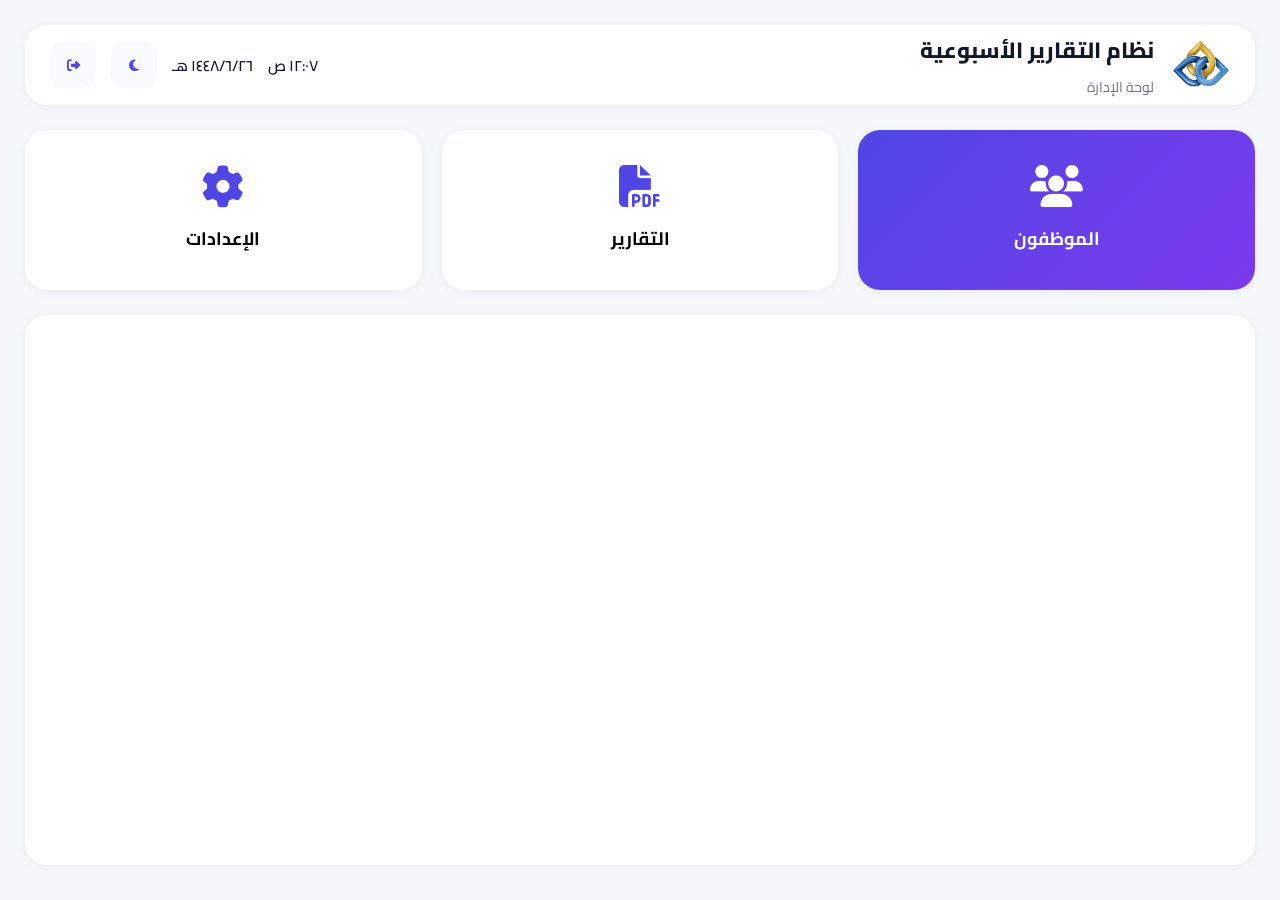
==== admin.html @ db024684 "Update admin.html" ====
<!DOCTYPE html>
<html lang="ar" dir="rtl">

<head>

    <meta charset="UTF-8">

    <meta name="viewport"
          content="width=device-width, initial-scale=1.0">

    <title>لوحة الإدارة</title>

    <link rel="preconnect"
          href="https://fonts.googleapis.com">

    <link rel="preconnect"
          href="https://fonts.gstatic.com"
          crossorigin>

    <link href="https://fonts.googleapis.com/css2?family=Cairo:wght@300;400;600;700;800&display=swap"
          rel="stylesheet">

    <link rel="stylesheet"
          href="https://cdnjs.cloudflare.com/ajax/libs/font-awesome/6.7.2/css/all.min.css">

    <link rel="stylesheet"
          href="css/variables.css">

    <link rel="stylesheet"
          href="css/theme.css">

    <link rel="stylesheet"
          href="css/animations.css">

    <link rel="stylesheet"
          href="css/admin.css">

</head>

<body>

<div class="dashboard">

    <!-- Header -->

    <header class="header">

        <div class="header-right">

            <img src="assets/logo.png"
                 class="logo"
                 alt="Logo">

            <div>

                <h2>

                    نظام التقارير الأسبوعية

                </h2>

                <span>

                    لوحة الإدارة

                </span>

            </div>

        </div>

        <div class="header-left">

            <div id="currentTime">

                00:00

            </div>

            <div id="currentDate">

                00/00/0000

            </div>

            <button id="themeBtn">

                <i class="fa-solid fa-moon"></i>

            </button>

            <button id="logoutBtn">

                <i class="fa-solid fa-right-from-bracket"></i>

            </button>

        </div>

    </header>

    <!-- Menu -->

    <section class="menu">

        <button
            class="menu-card active"
            data-page="employees">

            <i class="fa-solid fa-users"></i>

            <span>

                الموظفون

            </span>

        </button>

        <button
            class="menu-card"
            data-page="reports">

            <i class="fa-solid fa-file-pdf"></i>

            <span>

                التقارير

            </span>

        </button>

        <button
            class="menu-card"
            data-page="settings">

            <i class="fa-solid fa-gear"></i>

            <span>

                الإعدادات

            </span>

        </button>

    </section>

    <!-- Content -->

    <main
        id="content">

    </main>

</div>

<script src="js/config.js"></script>

<script src="js/storage.js"></script>

<script src="js/api.js"></script>
    
<script src="js/admin.js"></script>

<div class="modal" id="employeeModal">

    <div class="modal-card">

        <h2 class="modal-title">

            إضافة موظف

        </h2>

        <div class="form-grid">

            <div class="form-group full">

                <label>

                    اسم الموظف

                </label>

                <input
                    id="empName"
                    type="text">

            </div>

            <div class="form-group">

                <label>

                    القسم

                </label>

                <select id="empDepartment">

                    <option>الإدارة</option>

                    <option>الدعوة</option>

                    <option>الإعلام</option>

                    <option>المالية</option>

                    <option>المتابعة</option>

                </select>

            </div>

            <div class="form-group">

                <label>

                    الصلاحية

                </label>

                <select id="empRole">

                    <option value="employee">

                        موظف

                    </option>

                    <option value="admin">

                        مدير

                    </option>

                </select>

            </div>

            <div class="form-group">

                <label>

                    اسم المستخدم

                </label>

                <input
                    id="empUsername"
                    type="text">

            </div>

            <div class="form-group">

                <label>

                    كلمة المرور

                </label>

                <input
                    id="empPassword"
                    type="password">

            </div>

        </div>

        <div class="modal-actions">

            <button
                class="cancel-btn"
                id="closeModal">

                إلغاء

            </button>

            <button
                class="save-btn"
                id="saveEmployee">

                حفظ الموظف

            </button>

        </div>

    </div>

</div> 
</body>

</html>
---- css/variables.css ----
/* ==========================================
   Weekly Reports System
   CSS Variables
========================================== */

:root {

    /* ==========================
       Primary Colors
    ========================== */

    --primary: #4F46E5;
    --primary-light: #6366F1;
    --primary-dark: #3730A3;

    --secondary: #7C3AED;

    --success: #16A34A;

    --warning: #F59E0B;

    --danger: #DC2626;

    --info: #0EA5E9;

    /* ==========================
       Light Theme
    ========================== */

    --background: #F5F7FB;

    --surface: #FFFFFF;

    --surface-2: #F8FAFC;

    --border: #E5E7EB;

    /* ==========================
       Text Colors
    ========================== */

    --text: #111827;

    --text-light: #6B7280;

    --text-white: #FFFFFF;

    /* ==========================
       Radius
    ========================== */

    --radius-xs: 8px;

    --radius-sm: 12px;

    --radius-md: 18px;

    --radius-lg: 24px;

    --radius-xl: 32px;

    /* ==========================
       Shadows
    ========================== */

    --shadow-sm:
        0 2px 8px rgba(0,0,0,.05);

    --shadow-md:
        0 8px 25px rgba(0,0,0,.08);

    --shadow-lg:
        0 15px 45px rgba(0,0,0,.12);

    /* ==========================
       Glass Effect
    ========================== */

    --glass:
        rgba(255,255,255,.65);

    --glass-border:
        rgba(255,255,255,.45);

    --blur: blur(18px);

    /* ==========================
       Animation
    ========================== */

    --transition:
        .30s ease;

    --transition-fast:
        .18s ease;

    /* ==========================
       Sizes
    ========================== */

    --container: 1400px;

    --login-width: 460px;

    --header-height: 72px;

}
---- css/theme.css ----
/* ==========================================
   Weekly Reports System
   Theme
========================================== */

/* ==========================
   Reset
========================== */

* {

    margin: 0;

    padding: 0;

    box-sizing: border-box;

}

/* ==========================
   HTML
========================== */

html {

    scroll-behavior: smooth;

}

/* ==========================
   Body
========================== */

body {

    font-family: "Cairo", sans-serif;

    background: var(--background);

    color: var(--text);

    direction: rtl;

    overflow-x: hidden;

    min-height: 100vh;

    transition: var(--transition);

    -webkit-font-smoothing: antialiased;

    text-rendering: optimizeLegibility;

}

/* ==========================
   Links
========================== */

a {

    text-decoration: none;

    color: inherit;

}

/* ==========================
   Buttons
========================== */

button {

    font-family: inherit;

    border: none;

    outline: none;

    cursor: pointer;

}

/* ==========================
   Inputs
========================== */

input,

textarea,

select,

button {

    font-family: inherit;

}

/* ==========================
   Images
========================== */

img {

    display: block;

    max-width: 100%;

}

/* ==========================
   Lists
========================== */

ul,

ol {

    list-style: none;

}

/* ==========================
   App
========================== */

#app {

    width: 100%;

    min-height: 100vh;

}

/* ==========================
   Container
========================== */

.container {

    width: min(100% - 40px, var(--container));

    margin-inline: auto;

}

/* ==========================
   Scrollbar
========================== */

::-webkit-scrollbar {

    width: 10px;

}

::-webkit-scrollbar-track {

    background: var(--surface-2);

}

::-webkit-scrollbar-thumb {

    background: var(--primary);

    border-radius: 100px;

}

::-webkit-scrollbar-thumb:hover {

    background: var(--primary-dark);

}

/* ==========================
   Selection
========================== */

::selection {

    background: var(--primary);

    color: white;

}

/* ==========================
   Focus
========================== */

:focus-visible {

    outline: 3px solid rgba(79,70,229,.25);

    outline-offset: 2px;

}

/* ==========================
   Dark Theme
========================== */

body.dark {

    --background: #0F172A;

    --surface: #1E293B;

    --surface-2: #273449;

    --border: #334155;

    --text: #F8FAFC;

    --text-light: #CBD5E1;

    --glass: rgba(30,41,59,.65);

    --glass-border: rgba(255,255,255,.08);

}
---- css/animations.css ----
/* ==========================================
   Weekly Reports System
   Animations
========================================== */

/* ==========================
   Keyframes
========================== */

@keyframes fadeIn {

    from {

        opacity: 0;

    }

    to {

        opacity: 1;

    }

}

@keyframes fadeUp {

    from {

        opacity: 0;

        transform: translateY(35px);

    }

    to {

        opacity: 1;

        transform: translateY(0);

    }

}

@keyframes fadeDown {

    from {

        opacity: 0;

        transform: translateY(-35px);

    }

    to {

        opacity: 1;

        transform: translateY(0);

    }

}

@keyframes zoomIn {

    from {

        opacity: 0;

        transform: scale(.90);

    }

    to {

        opacity: 1;

        transform: scale(1);

    }

}

@keyframes float {

    0% {

        transform: translateY(0px);

    }

    50% {

        transform: translateY(-10px);

    }

    100% {

        transform: translateY(0px);

    }

}

@keyframes rotate {

    from {

        transform: rotate(0deg);

    }

    to {

        transform: rotate(360deg);

    }

}

@keyframes pulse {

    0% {

        transform: scale(1);

    }

    50% {

        transform: scale(1.05);

    }

    100% {

        transform: scale(1);

    }

}

/* ==========================
   Animation Classes
========================== */

.fade-in {

    animation: fadeIn .7s ease forwards;

}

.fade-up {

    animation: fadeUp .7s ease forwards;

}

.fade-down {

    animation: fadeDown .7s ease forwards;

}

.zoom-in {

    animation: zoomIn .5s ease forwards;

}

.float {

    animation: float 4s ease-in-out infinite;

}

.pulse {

    animation: pulse 2s infinite;

}

/* ==========================
   Loading Spinner
========================== */

.spinner {

    width: 22px;

    height: 22px;

    border: 3px solid rgba(255,255,255,.30);

    border-top-color: white;

    border-radius: 50%;

    animation: rotate .8s linear infinite;

}

/* ==========================
   Hover Effects
========================== */

.hover-up {

    transition: var(--transition);

}

.hover-up:hover {

    transform: translateY(-5px);

}

.hover-scale {

    transition: var(--transition);

}

.hover-scale:hover {

    transform: scale(1.03);

}

/* ==========================
   Ripple Effect
========================== */

.ripple {

    position: relative;

    overflow: hidden;

}

.ripple::after {

    content: "";

    position: absolute;

    width: 0;

    height: 0;

    border-radius: 50%;

    background: rgba(255,255,255,.35);

    top: 50%;

    left: 50%;

    transform: translate(-50%, -50%);

    transition: .5s;

}

.ripple:active::after {

    width: 350px;

    height: 350px;

}
---- css/admin.css ----
/* ==========================================
   Weekly Reports System
   Admin Dashboard
========================================== */

/* ==========================
   Dashboard
========================== */

.dashboard {

    width: 100%;

    min-height: 100vh;

    background: var(--background);

    padding: 25px;

}

/* ==========================
   Header
========================== */

.header {

    height: 80px;

    background: var(--surface);

    border-radius: 22px;

    display: flex;

    justify-content: space-between;

    align-items: center;

    padding: 0 25px;

    box-shadow: var(--shadow-sm);

    margin-bottom: 25px;

}

.header-right {

    display: flex;

    align-items: center;

    gap: 18px;

}

.header-right .logo {

    width: 58px;

    height: 58px;

    border-radius: 50%;

    object-fit: contain;

}

.header-right h2 {

    font-size: 22px;

    font-weight: 800;

    color: var(--text);

}

.header-right span {

    font-size: 14px;

    color: var(--text-light);

}

.header-left {

    display: flex;

    align-items: center;

    gap: 15px;

}

.header-left div {

    font-size: 15px;

    font-weight: 600;

    color: var(--text);

}

.header-left button {

    width: 46px;

    height: 46px;

    border-radius: 14px;

    border: none;

    background: var(--surface-2);

    color: var(--primary);

    cursor: pointer;

    transition: var(--transition);

}

.header-left button:hover {

    background: var(--primary);

    color: white;

}
/* ==========================
   Menu
========================== */

.menu {

    display: grid;

    grid-template-columns: repeat(3,1fr);

    gap: 20px;

    margin-bottom: 25px;

}

.menu-card {

    background: var(--surface);

    border: none;

    border-radius: 22px;

    padding: 35px;

    cursor: pointer;

    transition: var(--transition);

    box-shadow: var(--shadow-sm);

    display: flex;

    flex-direction: column;

    align-items: center;

    justify-content: center;

    gap: 15px;

}

.menu-card i {

    font-size: 42px;

    color: var(--primary);

}

.menu-card span {

    font-size: 18px;

    font-weight: 700;

}

.menu-card:hover {

    transform: translateY(-6px);

    box-shadow: var(--shadow-lg);

}

.menu-card.active {

    background: linear-gradient(
        135deg,
        var(--primary),
        var(--secondary)
    );

}

.menu-card.active i,

.menu-card.active span {

    color: white;

}
/* ==========================
   Content
========================== */

#content {

    background: var(--surface);

    border-radius: 22px;

    min-height: 550px;

    padding: 30px;

    box-shadow: var(--shadow-sm);

}

/* ==========================
   Responsive
========================== */

@media (max-width:900px){

    .menu{

        grid-template-columns:1fr;

    }

    .header{

        flex-direction:column;

        height:auto;

        padding:20px;

        gap:15px;

    }

}

@media (max-width:600px){

    .dashboard{

        padding:15px;

    }

    .header{

        border-radius:18px;

    }

    .menu-card{

        padding:25px;

    }

}
/* ==========================
   Sections
========================== */

.section-title{

display:flex;

justify-content:space-between;

align-items:center;

margin-bottom:30px;

}

.section-title h2{

display:flex;

align-items:center;

gap:12px;

font-size:24px;

}

.primary-btn{

background:var(--primary);

color:white;

padding:14px 22px;

border:none;

border-radius:14px;

cursor:pointer;

font-weight:700;

}

.empty-card{

min-height:320px;

display:flex;

flex-direction:column;

justify-content:center;

align-items:center;

text-align:center;

gap:18px;

color:var(--text-light);

}

.empty-card i{

font-size:70px;

color:var(--primary);

}

.settings-grid{

display:grid;

grid-template-columns:repeat(auto-fit,minmax(250px,1fr));

gap:20px;

}

.setting-card{

background:var(--surface-2);

padding:20px;

border-radius:18px;

display:flex;

flex-direction:column;

gap:12px;

}

.setting-card input,

.setting-card select{

height:50px;

border:1px solid var(--border);

border-radius:12px;

padding:0 15px;

font-family:inherit;

}
/* ==========================================
   Employees Table
========================================== */

.table-container{

    width:100%;

    overflow:auto;

    margin-top:25px;

    border-radius:18px;

    border:1px solid var(--border);

}

table{

    width:100%;

    border-collapse:collapse;

    background:white;

}

thead{

    background:var(--primary);

    color:white;

}

thead th{

    padding:18px;

    font-size:15px;

    font-weight:700;

    white-space:nowrap;

}

tbody td{

    padding:18px;

    text-align:center;

    border-bottom:1px solid #ECECEC;

    font-size:15px;

}

tbody tr{

    transition:.25s;

}

tbody tr:hover{

    background:#F8FAFF;

}

.status{

    display:inline-flex;

    align-items:center;

    justify-content:center;

    padding:8px 16px;

    border-radius:50px;

    font-size:13px;

    font-weight:700;

}

.status.active{

    background:#DCFCE7;

    color:#15803D;

}

.status.stop{

    background:#FEE2E2;

    color:#DC2626;

}

.actions{

    display:flex;

    justify-content:center;

    gap:10px;

}

.icon-btn{

    width:38px;

    height:38px;

    border:none;

    border-radius:10px;

    cursor:pointer;

    transition:.25s;

    color:white;

}

.edit-btn{

    background:#2563EB;

}

.delete-btn{

    background:#DC2626;

}

.icon-btn:hover{

    transform:scale(1.08);

}
/* ==========================================
   Modal
========================================== */

.modal{

    position:fixed;

    inset:0;

    background:rgba(15,23,42,.45);

    backdrop-filter:blur(8px);

    display:flex;

    justify-content:center;

    align-items:center;

    opacity:0;

    visibility:hidden;

    transition:.30s;

    z-index:9999;

}

.modal.show{

    opacity:1;

    visibility:visible;

}

.modal-card{

    width:520px;

    max-width:95%;

    background:white;

    border-radius:24px;

    padding:30px;

    box-shadow:0 25px 70px rgba(0,0,0,.20);

    animation:zoomIn .30s;

}

.modal-title{

    font-size:24px;

    font-weight:800;

    margin-bottom:25px;

}

.form-grid{

    display:grid;

    grid-template-columns:1fr 1fr;

    gap:18px;

}

.form-group{

    display:flex;

    flex-direction:column;

    gap:8px;

}

.form-group.full{

    grid-column:1 / -1;

}

.form-group label{

    font-size:14px;

    font-weight:700;

}

.form-group input,

.form-group select{

    height:52px;

    border:1px solid var(--border);

    border-radius:14px;

    padding:0 15px;

    font-family:inherit;

    font-size:15px;

}

.modal-actions{

    display:flex;

    justify-content:flex-end;

    gap:12px;

    margin-top:30px;

}

.cancel-btn{

    background:#E5E7EB;

    color:#111827;

}

.save-btn{

    background:var(--primary);

    color:white;

}

.modal-actions button{

    border:none;

    padding:14px 24px;

    border-radius:14px;

    cursor:pointer;

    font-weight:700;

}
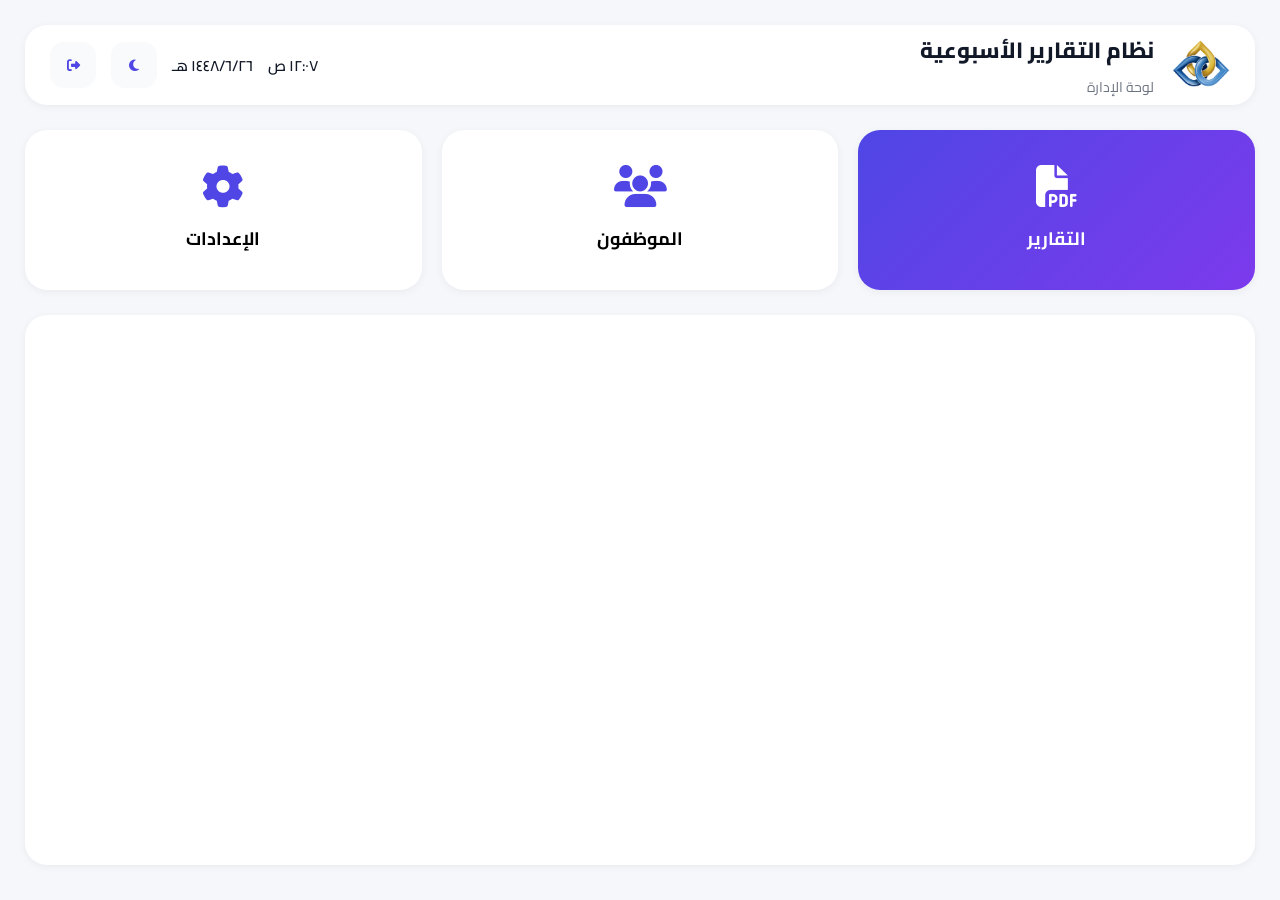
==== commit 2a1736cf: "Update admin.html" ====
--- a/admin.html
+++ b/admin.html
@@ -99,53 +99,53 @@
 
     </header>
 
-    <!-- Menu -->
-
-    <section class="menu">
-
-        <button
-            class="menu-card active"
-            data-page="employees">
-
-            <i class="fa-solid fa-users"></i>
-
-            <span>
-
-                الموظفون
-
-            </span>
-
-        </button>
-
-        <button
-            class="menu-card"
-            data-page="reports">
-
-            <i class="fa-solid fa-file-pdf"></i>
-
-            <span>
-
-                التقارير
-
-            </span>
-
-        </button>
-
-        <button
-            class="menu-card"
-            data-page="settings">
-
-            <i class="fa-solid fa-gear"></i>
-
-            <span>
-
-                الإعدادات
-
-            </span>
-
-        </button>
-
-    </section>
+  <!-- Menu -->
+
+<section class="menu">
+
+    <button
+        class="menu-card active"
+        data-page="reports">
+
+        <i class="fa-solid fa-file-pdf"></i>
+
+        <span>
+
+            التقارير
+
+        </span>
+
+    </button>
+
+    <button
+        class="menu-card"
+        data-page="employees">
+
+        <i class="fa-solid fa-users"></i>
+
+        <span>
+
+            الموظفون
+
+        </span>
+
+    </button>
+
+    <button
+        class="menu-card"
+        data-page="settings">
+
+        <i class="fa-solid fa-gear"></i>
+
+        <span>
+
+            الإعدادات
+
+        </span>
+
+    </button>
+
+</section>
 
     <!-- Content -->
 
--- a/css/admin.css
+++ b/css/admin.css
@@ -707,3 +707,71 @@
     font-weight:700;
 
 }
+.view-btn{
+
+    display:inline-block;
+
+    padding:8px 18px;
+
+    background:#4F46E5;
+
+    color:#fff;
+
+    text-decoration:none;
+
+    border-radius:10px;
+
+    font-size:14px;
+
+    font-weight:700;
+
+    transition:.3s;
+
+}
+
+.view-btn:hover{
+
+    background:#4338CA;
+
+}
+.filters{
+
+    display:flex;
+
+    gap:12px;
+
+    margin-bottom:20px;
+
+    flex-wrap:wrap;
+
+}
+
+.filters input,
+
+.filters select{
+
+    flex:1;
+
+    min-width:180px;
+
+    padding:12px 14px;
+
+    border:1px solid #E5E7EB;
+
+    border-radius:12px;
+
+    font-family:inherit;
+
+    font-size:15px;
+
+    outline:none;
+
+}
+
+.filters input:focus,
+
+.filters select:focus{
+
+    border-color:#4F46E5;
+
+}
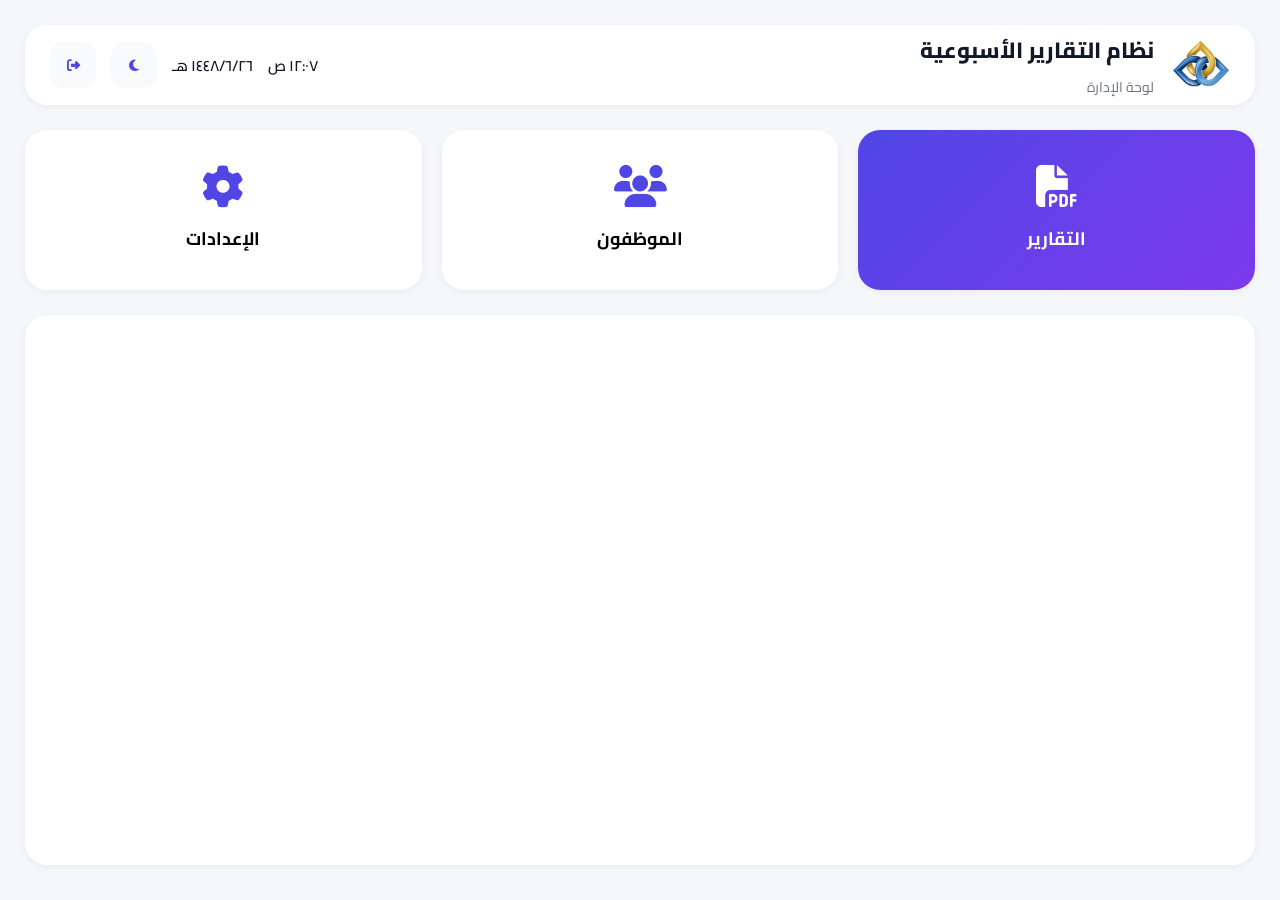
==== commit 9d9f09f3: "Update admin.html" ====
--- a/admin.html
+++ b/admin.html
@@ -200,16 +200,19 @@
 
                 <select id="empDepartment">
 
-                    <option>الإدارة</option>
-
-                    <option>الدعوة</option>
+                    <option>الإدارية</option>
+
+                    <option>المالية</option>
 
                     <option>الإعلام</option>
 
-                    <option>المالية</option>
-
-                    <option>المتابعة</option>
-
+                    <option>قسم الدعوة</option>
+                    
+                    <option>الجاليات</option>
+
+                    <option>القسم النسائي</option>
+
+                    <option>مركز غيم</option>
                 </select>
 
             </div>
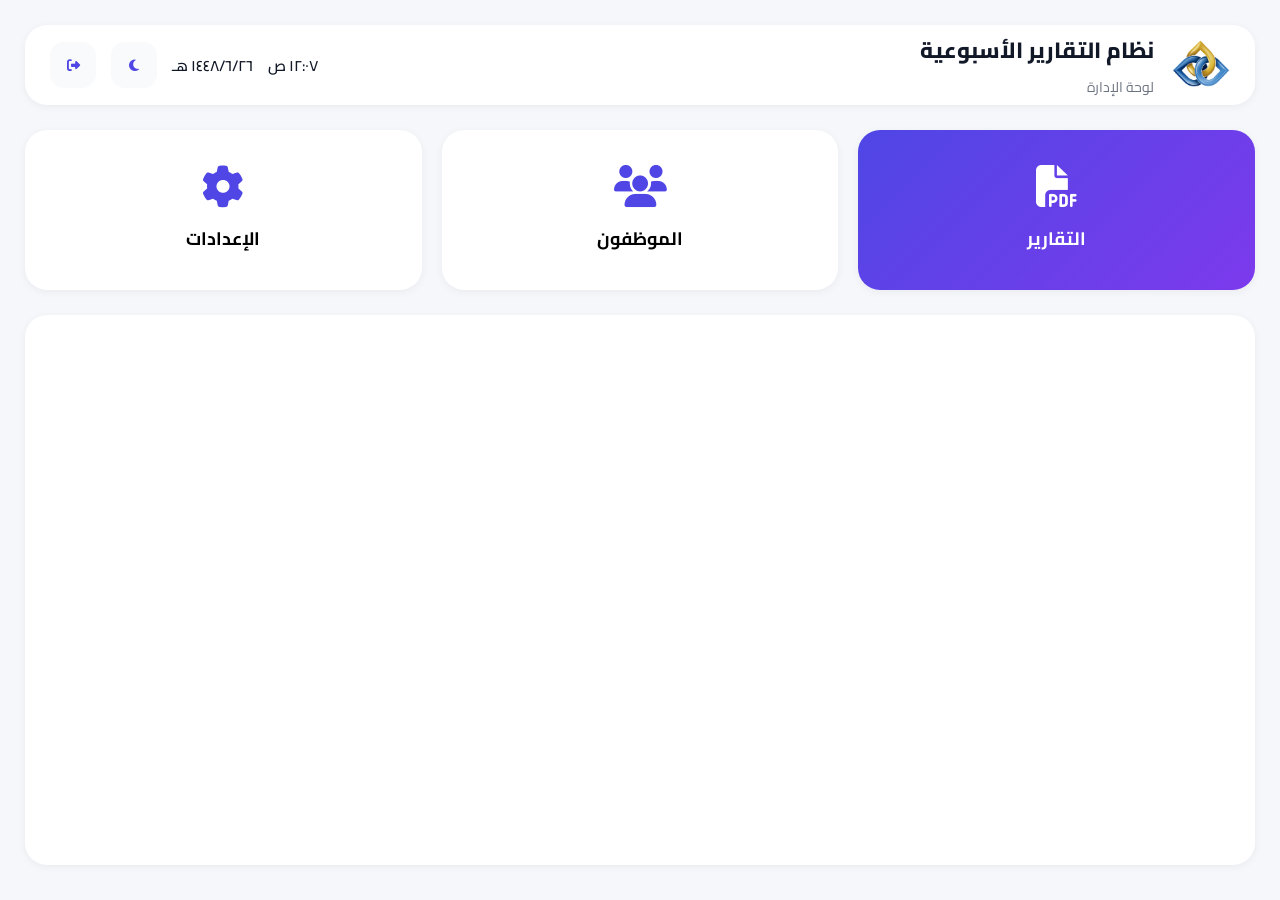
==== commit a927cba7: "Update admin.html" ====
(no text change in the page or its own stylesheets)
